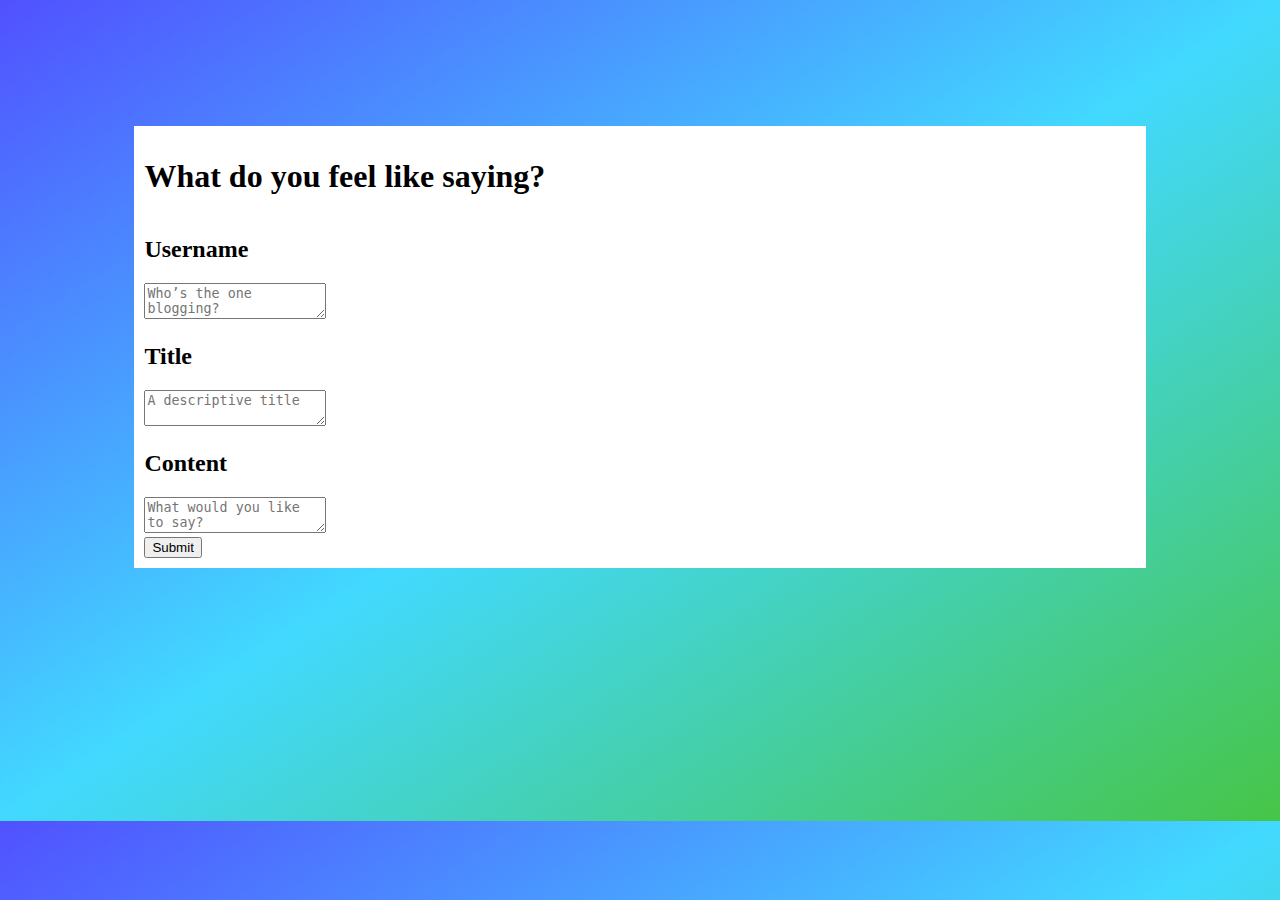
==== index.html @ 5fa465f2 "made main html file edit and a few css additions" ====
<!DOCTYPE html>
<html>

<head>
  <meta charset="UTF-8">
  <title>Personal Blog</title>
  <link rel="stylesheet" type="text/css" href="./assets/css/style.css">
  <link rel="stylesheet" type="text/css" href="./assets/css/form.css">
</head>

<body>
  <div id='root'>
    <form id='form'>
      <h1>What do you feel like saying?</h1>
      <section class='part'>
        <h2>Username</h2>
        <textarea id='username' placeholder='Who&#146s the one blogging?'></textarea>
      </section>
      <section class='part'>
        <h2>Title</h2>
        <textarea id='title' placeholder='A descriptive title'></textarea>
      </section>
      <section class='part'>
        <h2>Content</h2>
        <textarea id='content' placeholder='What would you like to say?'></textarea>
      </section>
      <div>
        <button id="submit">Submit</button>
      </div>  
    </form>
  </div>
  <script type="text/javascript" src="./assets/js/form.js"></script>
</body>
  
</html>
---- assets/css/form.css ----
body {
    background-image: linear-gradient(to bottom right, rgb(81, 81, 255), rgb(66, 217, 255), rgb(71, 197, 71));
}

#root {
    background-color: white;
    margin: 10%;
    margin-bottom: 20%;
    padding: 10px;
}

#form {
    display: flex;
    flex-wrap: wrap;
    flex-direction: column;
}
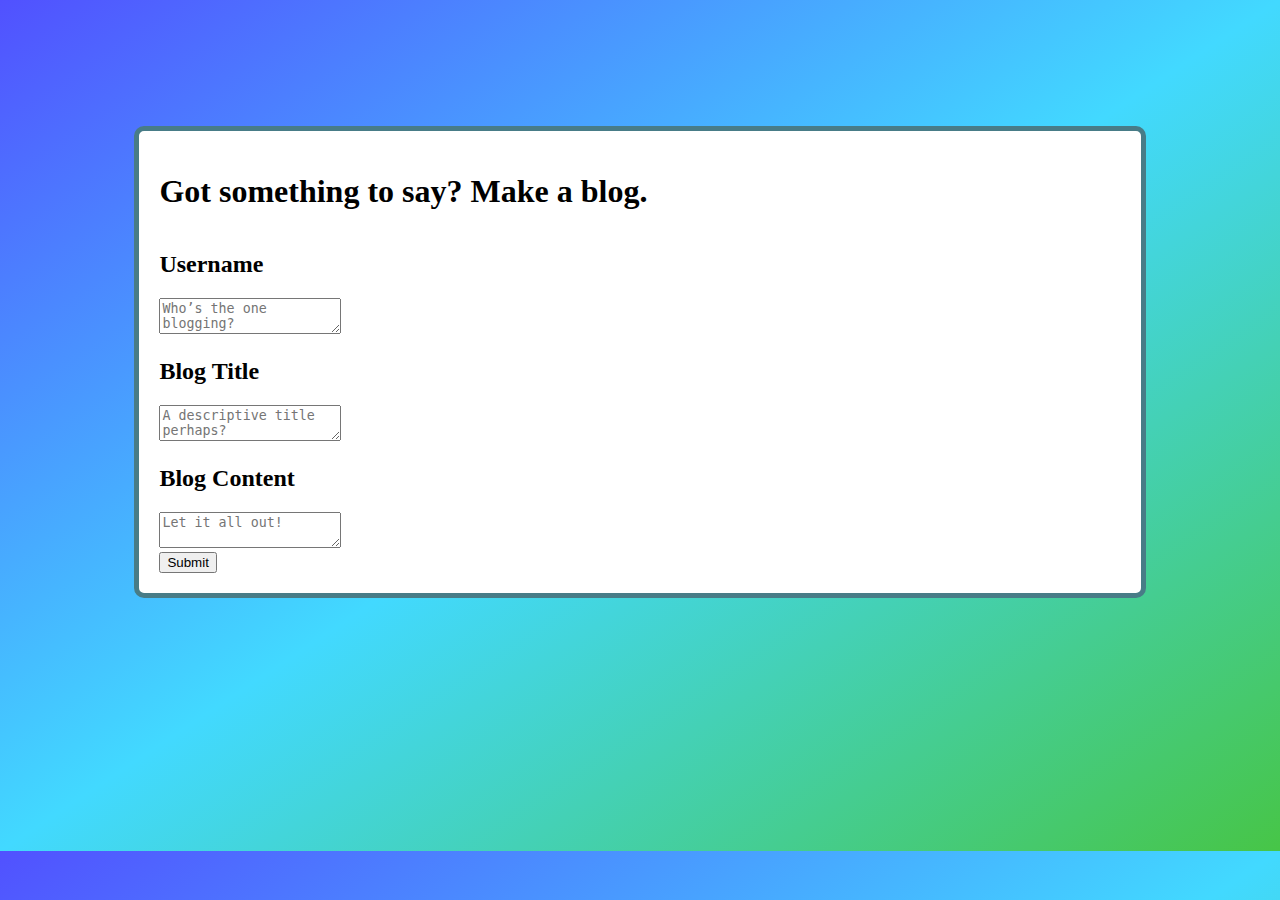
==== commit 433de765: "changes to little details" ====
--- a/index.html
+++ b/index.html
@@ -11,18 +11,18 @@
 <body>
   <div id='root'>
     <form id='form'>
-      <h1>What do you feel like saying?</h1>
+      <h1>Got something to say? Make a blog.</h1>
       <section class='part'>
         <h2>Username</h2>
         <textarea id='username' placeholder='Who&#146s the one blogging?'></textarea>
       </section>
       <section class='part'>
-        <h2>Title</h2>
-        <textarea id='title' placeholder='A descriptive title'></textarea>
+        <h2>Blog Title</h2>
+        <textarea id='title' placeholder='A descriptive title perhaps?'></textarea>
       </section>
       <section class='part'>
-        <h2>Content</h2>
-        <textarea id='content' placeholder='What would you like to say?'></textarea>
+        <h2>Blog Content</h2>
+        <textarea id='content' placeholder='Let it all out!'></textarea>
       </section>
       <div>
         <button id="submit">Submit</button>
--- a/assets/css/form.css
+++ b/assets/css/form.css
@@ -6,7 +6,9 @@
     background-color: white;
     margin: 10%;
     margin-bottom: 20%;
-    padding: 10px;
+    padding: 20px;
+    border: solid 5px rgb(72, 124, 135);
+    border-radius: 10px;
 }
 
 #form {
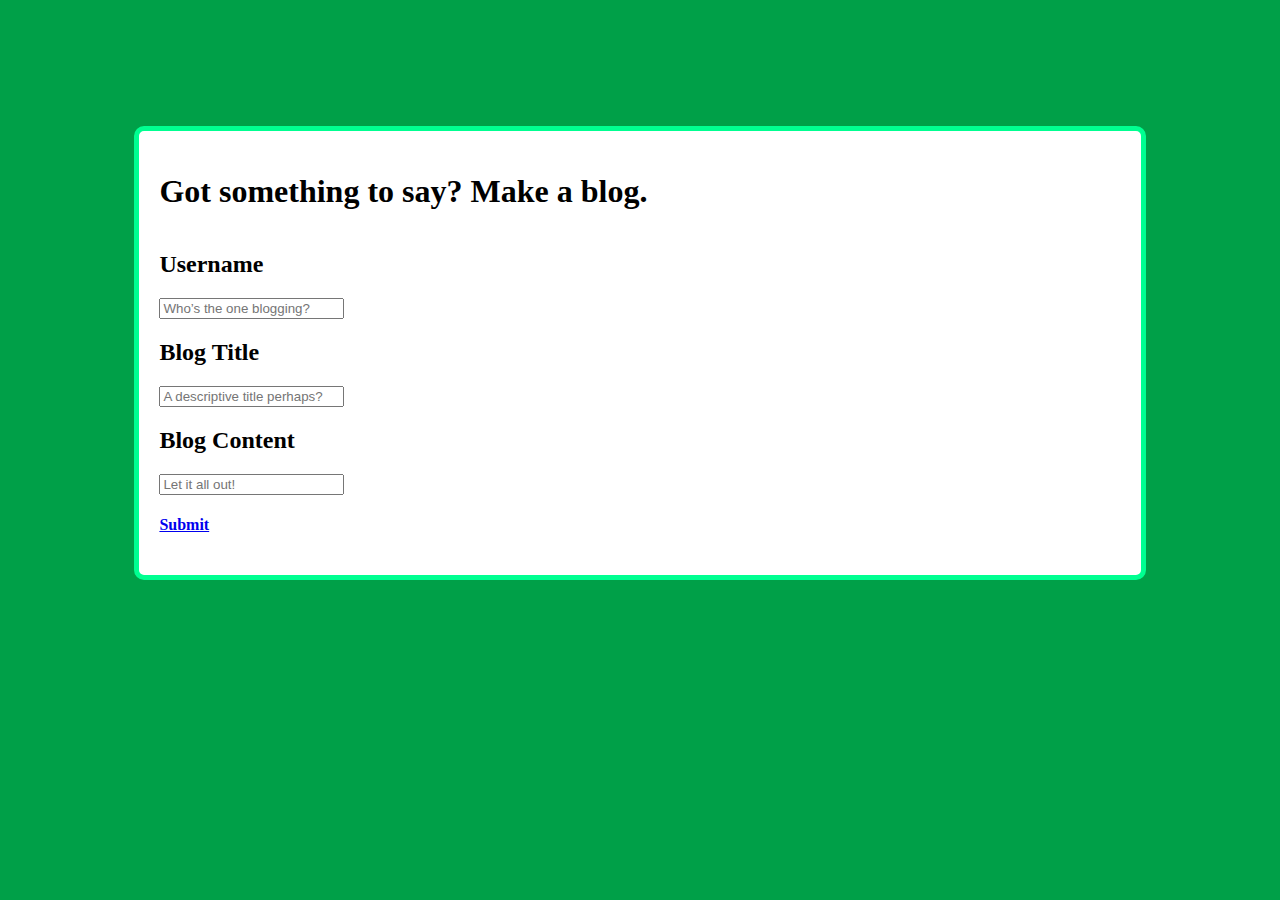
==== commit 553020dd: "made features to store and parse local storage" ====
--- a/index.html
+++ b/index.html
@@ -12,24 +12,28 @@
   <div id='root'>
     <form id='form'>
       <h1>Got something to say? Make a blog.</h1>
-      <section class='part'>
+      <section>
         <h2>Username</h2>
-        <textarea id='username' placeholder='Who&#146s the one blogging?'></textarea>
+        <input id='username' placeholder='Who&#146s the one blogging?'></input>
       </section>
-      <section class='part'>
+      <section>
         <h2>Blog Title</h2>
-        <textarea id='title' placeholder='A descriptive title perhaps?'></textarea>
+        <input id='title' placeholder='A descriptive title perhaps?'></input>
       </section>
-      <section class='part'>
+      <section>
         <h2>Blog Content</h2>
-        <textarea id='content' placeholder='Let it all out!'></textarea>
+        <input id='content' placeholder='Let it all out!'></input>
       </section>
-      <div>
-        <button id="submit">Submit</button>
-      </div>  
+      <div id="submit">
+        <a href="./blog.html">
+          <h4>Submit</h4>
+        </a>
+      </div>
     </form>
   </div>
+
+  <script type="text/javascript" src="./assets/js/logic.js"></script>
   <script type="text/javascript" src="./assets/js/form.js"></script>
 </body>
-  
-</html>
+
+</html>--- a/assets/css/form.css
+++ b/assets/css/form.css
@@ -1,5 +1,5 @@
 body {
-    background-image: linear-gradient(to bottom right, rgb(81, 81, 255), rgb(66, 217, 255), rgb(71, 197, 71));
+    background-color: rgb(0, 160, 72);
 }
 
 #root {
@@ -7,7 +7,7 @@
     margin: 10%;
     margin-bottom: 20%;
     padding: 20px;
-    border: solid 5px rgb(72, 124, 135);
+    border: solid 5px rgb(0, 255, 145);
     border-radius: 10px;
 }
 
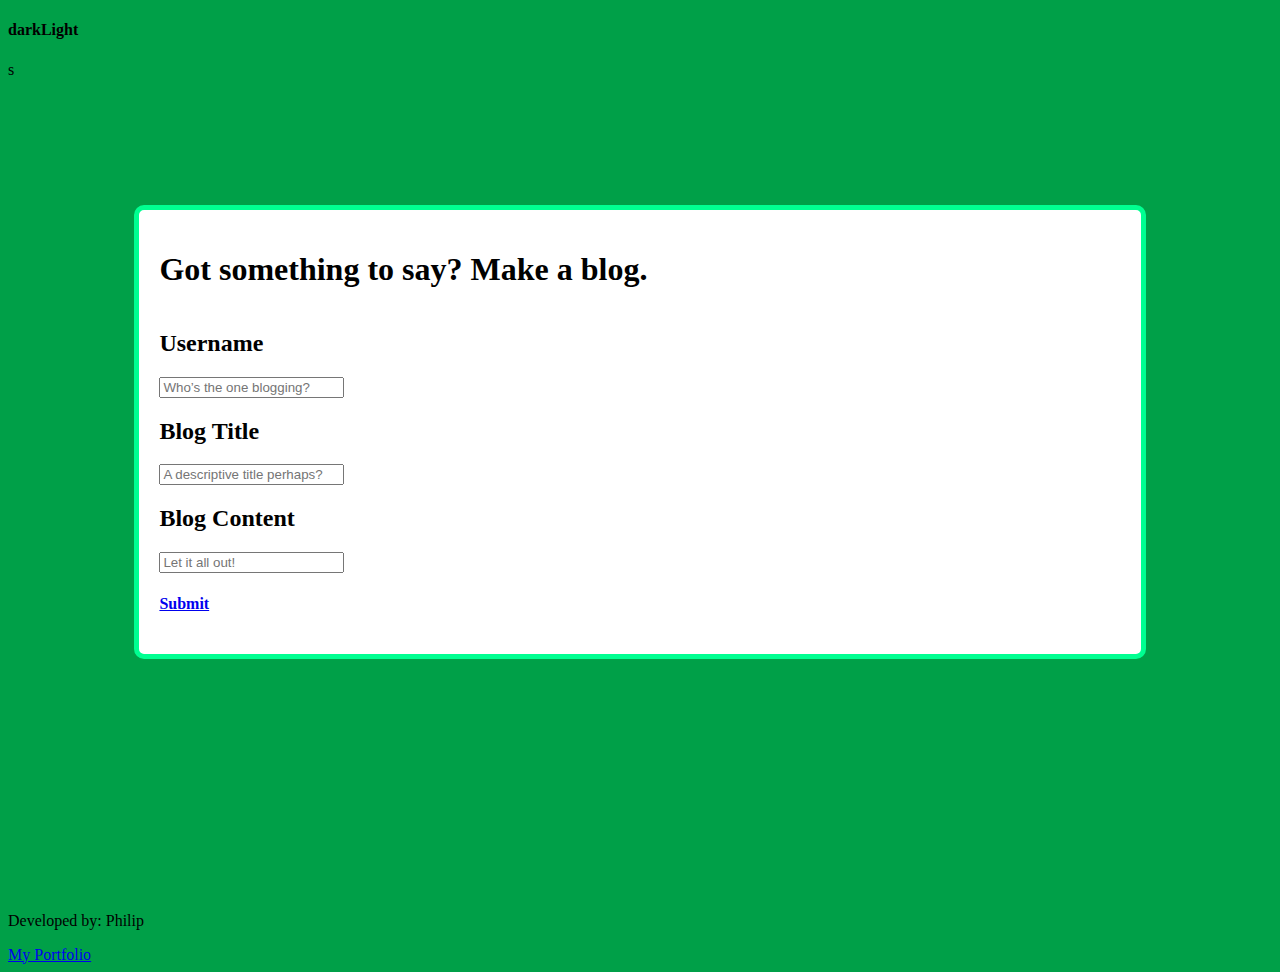
==== commit 784d7bc4: "added footers to my pages" ====
--- a/index.html
+++ b/index.html
@@ -9,20 +9,26 @@
 </head>
 
 <body>
+  <header>
+    <a id="darkLight">
+        <h4>darkLight</h4>
+    </a>
+  </header>s
+  
   <div id='root'>
     <form id='form'>
       <h1>Got something to say? Make a blog.</h1>
       <section>
-        <h2>Username</h2>
-        <input id='username' placeholder='Who&#146s the one blogging?'></input>
+        <label for="username"><h2>Username</h2></label>
+        <input type="text" id='username' name ="username" placeholder='Who&#146s the one blogging?'></input>
       </section>
       <section>
-        <h2>Blog Title</h2>
-        <input id='title' placeholder='A descriptive title perhaps?'></input>
+        <label for="title"><h2>Blog Title</h2></label>
+        <input type="text" id='title' name ="title" placeholder='A descriptive title perhaps?'></input>
       </section>
       <section>
-        <h2>Blog Content</h2>
-        <input id='content' placeholder='Let it all out!'></input>
+        <label for="content"><h2>Blog Content</h2></label>
+        <input type="text" id='content' name ="content" placeholder='Let it all out!'></input>
       </section>
       <div id="submit">
         <a href="./blog.html">
@@ -32,6 +38,11 @@
     </form>
   </div>
 
+  <footer>
+    <p>Developed by: Philip</p>
+    <a href="https://geovko.github.io/website-portfolio/">My Portfolio</a>
+  </footer>
+
   <script type="text/javascript" src="./assets/js/logic.js"></script>
   <script type="text/javascript" src="./assets/js/form.js"></script>
 </body>
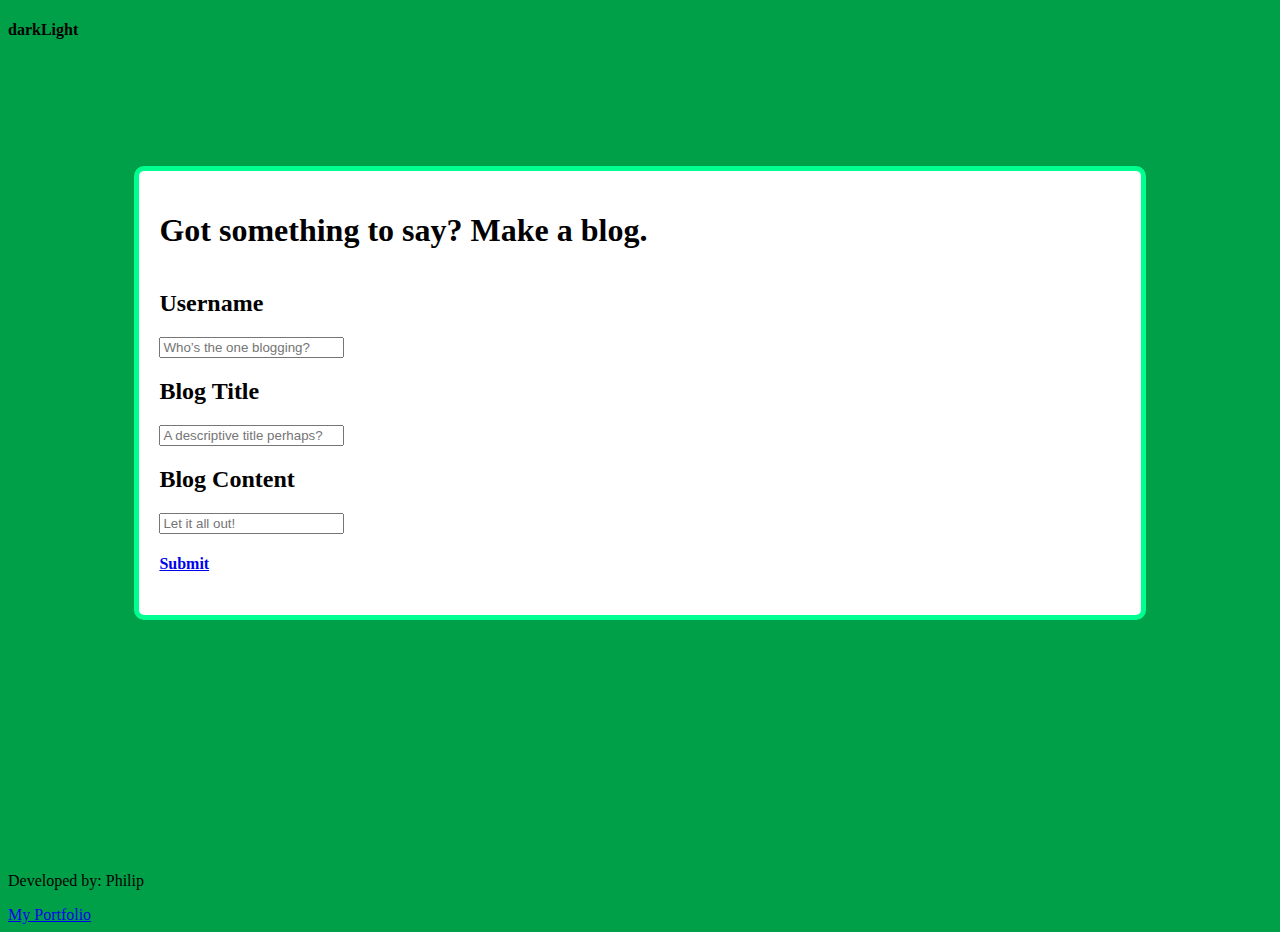
==== commit 19a94259: "typo" ====
--- a/index.html
+++ b/index.html
@@ -13,7 +13,7 @@
     <a id="darkLight">
         <h4>darkLight</h4>
     </a>
-  </header>s
+  </header>
   
   <div id='root'>
     <form id='form'>
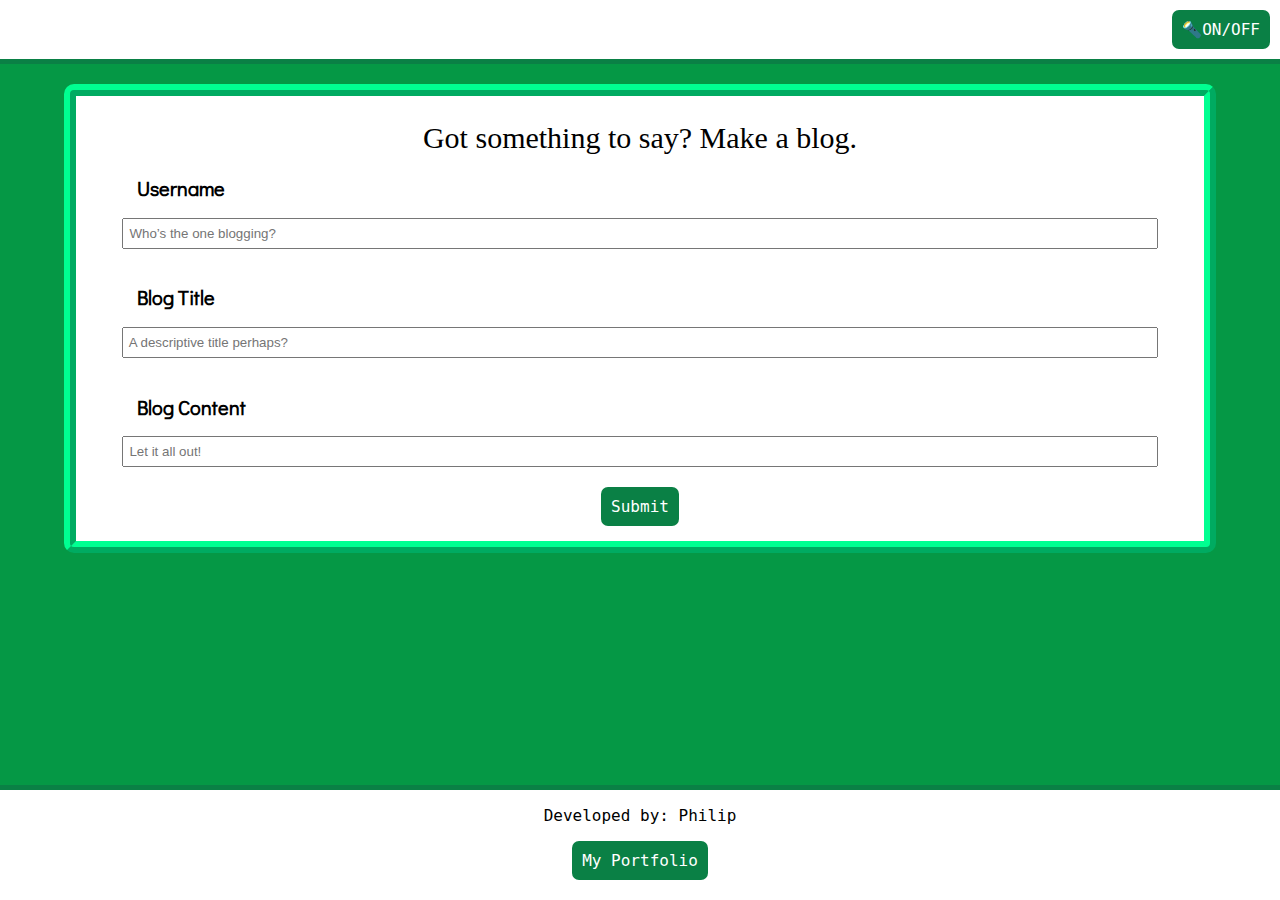
==== commit e8488619: "added the light/dark toggle feature" ====
--- a/index.html
+++ b/index.html
@@ -4,41 +4,40 @@
 <head>
   <meta charset="UTF-8">
   <title>Personal Blog</title>
+
+  <!-- fonts provided by Google -->
+  <link rel="preconnect" href="https://fonts.googleapis.com">
+  <link rel="preconnect" href="https://fonts.gstatic.com" crossorigin>
+  <link href="https://fonts.googleapis.com/css2?family=Didact+Gothic&family=Permanent+Marker&display=swap" rel="stylesheet">
+
   <link rel="stylesheet" type="text/css" href="./assets/css/style.css">
   <link rel="stylesheet" type="text/css" href="./assets/css/form.css">
 </head>
 
-<body>
-  <header>
-    <a id="darkLight">
-        <h4>darkLight</h4>
-    </a>
+<body class="light-green">
+  <header id="header" class="light">
+    <a id="toggle">🔦ON/OFF</a>
   </header>
   
-  <div id='root'>
-    <form id='form'>
-      <h1>Got something to say? Make a blog.</h1>
-      <section>
-        <label for="username"><h2>Username</h2></label>
-        <input type="text" id='username' name ="username" placeholder='Who&#146s the one blogging?'></input>
-      </section>
-      <section>
-        <label for="title"><h2>Blog Title</h2></label>
-        <input type="text" id='title' name ="title" placeholder='A descriptive title perhaps?'></input>
-      </section>
-      <section>
-        <label for="content"><h2>Blog Content</h2></label>
-        <input type="text" id='content' name ="content" placeholder='Let it all out!'></input>
-      </section>
-      <div id="submit">
-        <a href="./blog.html">
-          <h4>Submit</h4>
-        </a>
-      </div>
-    </form>
-  </div>
+  <form id="main" class="light">
+    <h1 class="permanent-marker-regular">Got something to say? Make a blog.</h1>
+ 
+    <label class="didact-gothic-regular" for="username"><h2>Username</h2></label>
+    <input class="inputBox" type="text" id='username' name ="username" placeholder=' Who&#146s the one blogging? '></input>
+    <br><br>
+    <label class="didact-gothic-regular" for="title"><h2>Blog Title</h2></label>
+    <input class="inputBox" type="text" id='title' name ="title" placeholder=' A descriptive title perhaps? '></input>
+    <br><br>
+    <label class="didact-gothic-regular" for="content"><h2>Blog Content</h2></label>
+    <input class="inputBox" type="text" id='content' name ="content" placeholder=' Let it all out! '></input>
 
-  <footer>
+    <div id="submit">
+      <a href="./blog.html">Submit</a>
+    </div>
+  </form>
+
+
+  <footer id="footer" class="light">
     <p>Developed by: Philip</p>
     <a href="https://geovko.github.io/website-portfolio/">My Portfolio</a>
   </footer>
--- a/assets/css/style.css
+++ b/assets/css/style.css
@@ -0,0 +1,85 @@
+:root {
+    --dark: #000000;
+    --light: #ffffff;
+    --night-green: rgb(0, 31, 10);
+    --main-green: rgb(10, 128, 69);
+    --day-green: rgb(5, 152, 69);
+}
+
+body {
+    height: 100%;
+    background-color: var(--night-green);    
+    font-family: monospace, Verdana, Geneva, Tahoma, sans-serif;
+    margin:auto;
+}
+
+#header {
+    border-bottom: solid 5px var(--main-green);
+    padding: 10px 10px;
+    text-align: right;
+}
+
+#main {
+    border: ridge 12px rgb(0, 255, 145);
+    border-radius: 10px;
+    margin: 20px 5% 150px 5%;
+    padding: 5px;
+    min-width: 310px;
+}
+
+#footer {
+    border-top: solid 5px var(--main-green);
+    text-align: center;
+    padding-bottom: 20px;
+    position: fixed;
+    bottom: 0;
+    width: 100%;
+}
+
+a {
+    background-color: var(--main-green);
+    color: var(--light);
+    text-decoration: none;
+    border-radius: 7px;
+    padding: 10px;
+    display: inline-block;
+}
+
+a:hover {
+    cursor: pointer;
+}
+
+/* dark mode */
+.dark {
+    background-color: var(--dark);
+    color: var(--light);
+}
+
+.dark-green {
+    background-color: var(--night-green);
+}
+
+/* light mode */
+.light {
+    background-color: var(--light);
+    color: var(--dark);
+}
+
+.light-green {
+    background-color: var(--day-green);
+}
+
+/* special fonts */
+.permanent-marker-regular {
+    font-family: "Permanent Marker", cursive;
+    font-weight: 400;
+    font-style: normal;
+}
+
+.didact-gothic-regular {
+    font-family: "Didact Gothic", sans-serif;
+    font-weight: 400;
+    font-style: normal;
+  }
+  
+  --- a/assets/css/form.css
+++ b/assets/css/form.css
@@ -1,18 +1,22 @@
-body {
-    background-color: rgb(0, 160, 72);
+h1 {
+    font-size: 30px;
 }
 
-#root {
-    background-color: white;
-    margin: 10%;
-    margin-bottom: 20%;
-    padding: 20px;
-    border: solid 5px rgb(0, 255, 145);
-    border-radius: 10px;
+h2 {
+    font-size: 20px;
+    text-align: left;
+    margin-left: 5%;
 }
 
-#form {
-    display: flex;
-    flex-wrap: wrap;
-    flex-direction: column;
+#main {
+    text-align: center;
+}
+
+.inputBox {
+    height: 25px;
+    width: 92%;
+}
+
+#submit {
+    margin: 20px 0 10px 0;
 }